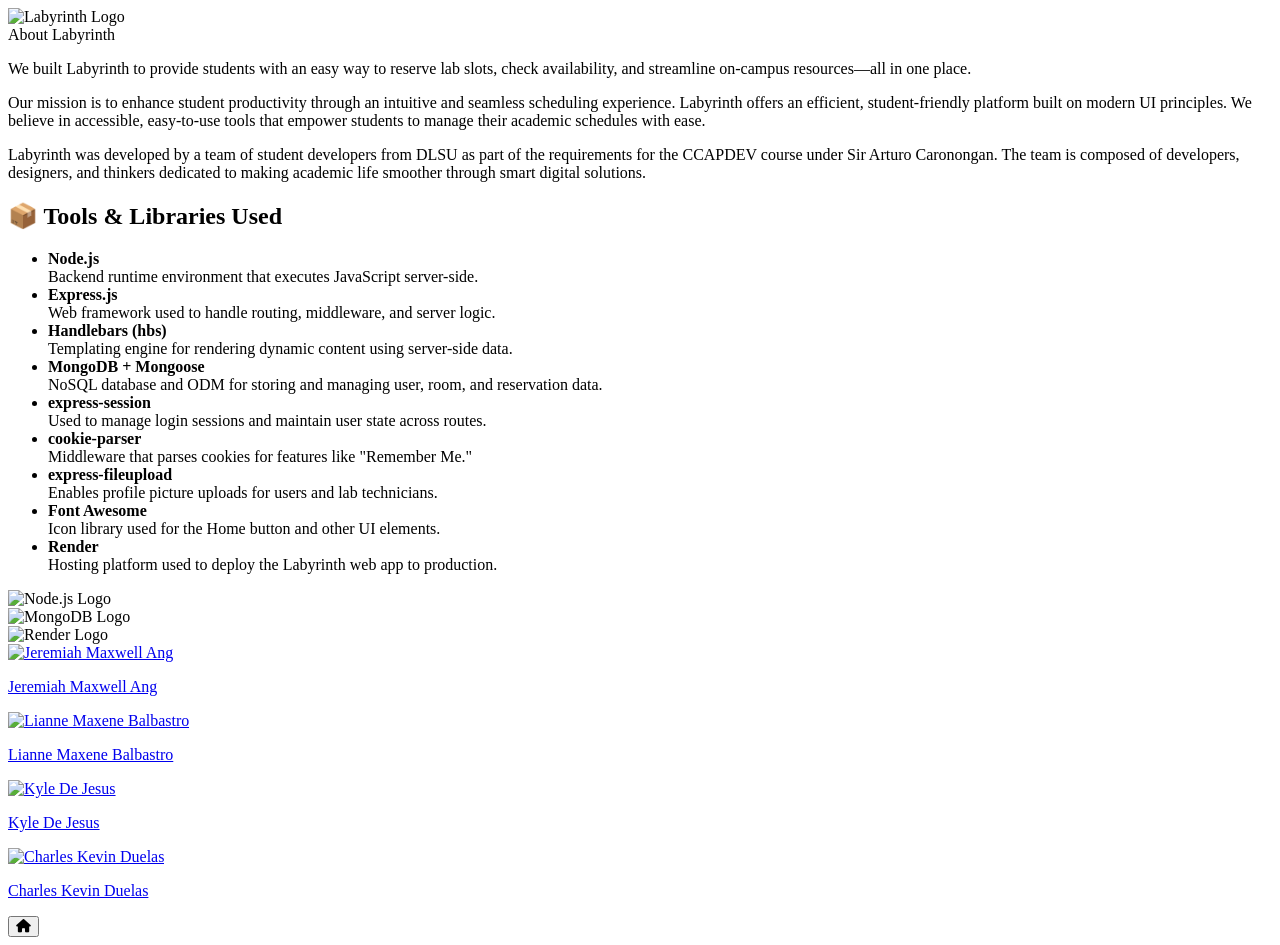
==== about-us.html @ 4719e0ca "Base Labrynth Files" ====
<!DOCTYPE html>
<html lang="en">
<head>
  <meta charset="UTF-8" />
  <title>About Us | Labyrinth</title>
  <link rel="stylesheet" href="css/global.css">
  <link rel="stylesheet" href="css/about.css">
  <link rel="stylesheet" href="css/styleguide.css">
  <link rel="stylesheet" href="css/dashboardStyle.css">
  <link rel="stylesheet" href="https://cdnjs.cloudflare.com/ajax/libs/font-awesome/6.4.0/css/all.min.css"/>
</head>
<body>

<!-- Header -->
<header class="header">
    <div class="logo-container">
        <img src="images/LabyrinthLogo.png" alt="Labyrinth Logo" onclick="redirectToDashboard()">
    </div>

    <div class="labyrinthHeader">About Labyrinth</div>

</header>

  <div class="aboutPage">
    <p class="aboutSubheader">
      We built Labyrinth to provide students with an easy way to reserve lab slots, check availability, and streamline on-campus resources—all in one place.
    </p>

    <div class="aboutContentContainer">
      <div class="aboutCard">
        <p>
            Our mission is to enhance student productivity through an intuitive and seamless scheduling experience. Labyrinth offers an efficient, student-friendly platform built on modern UI principles. We believe in accessible, easy-to-use tools that empower students to manage their academic schedules with ease.
        </p>
      </div>

      <div class="aboutCard">
        <p>
            Labyrinth was developed by a team of student developers from DLSU as part of the requirements for the CCAPDEV course under Sir Arturo Caronongan. The team is composed of developers, designers, and thinkers dedicated to making academic life smoother through smart digital solutions.
        </p>
      </div>
    </div>

<!-- Tech Stack & Logos -->
<div class="aboutTechWrapper">
    <!-- Tools Section -->
    <div class="toolsContainer">
      <div class="aboutStackContainer">
        <h2>📦 Tools & Libraries Used</h2>
        <ul class="stackList">
            <li><strong>Node.js</strong><br>Backend runtime environment that executes JavaScript server-side.</li>
            <li><strong>Express.js</strong><br>Web framework used to handle routing, middleware, and server logic.</li>
            <li><strong>Handlebars (hbs)</strong><br>Templating engine for rendering dynamic content using server-side data.</li>
            <li><strong>MongoDB + Mongoose</strong><br>NoSQL database and ODM for storing and managing user, room, and reservation data.</li>
            <li><strong>express-session</strong><br>Used to manage login sessions and maintain user state across routes.</li>
            <li><strong>cookie-parser</strong><br>Middleware that parses cookies for features like "Remember Me."</li>
            <li><strong>express-fileupload</strong><br>Enables profile picture uploads for users and lab technicians.</li>
            <li><strong>Font Awesome</strong><br>Icon library used for the Home button and other UI elements.</li>
            <li><strong>Render</strong><br>Hosting platform used to deploy the Labyrinth web app to production.</li>
          </ul>
      </div>
    </div>
  
    <!-- Logos Side by Side -->
    <div class="logosSideBySide">
      <div class="logoCard"><img src="images/Node.png" alt="Node.js Logo"></div>
      <div class="logoCard"><img src="images/Mongodb.svg" alt="MongoDB Logo"></div>
      <div class="logoCard"><img src="images/Render.jpg" alt="Render Logo"></div>
    </div>
  </div>
  
  <!-- Team Members Section -->
  <div class="teamSection">
    <a class="teamMember" href="https://github.com/jeremiahmaxwellang" target="_blank">
      <img src="images/Jeremiah.jpg" alt="Jeremiah Maxwell Ang">
      <p>Jeremiah Maxwell Ang</p>
    </a>
    <a class="teamMember" href="https://github.com/LianneMax" target="_blank">
      <img src="images/Max.jpg" alt="Lianne Maxene Balbastro">
      <p>Lianne Maxene Balbastro</p>
    </a>
    <a class="teamMember" href="https://github.com/ikyledj" target="_blank">
      <img src="images/KyleDJ.jpg" alt="Kyle De Jesus">
      <p>Kyle De Jesus</p>
    </a>
    <a class="teamMember" href="https://github.com/Duelly01" target="_blank">
      <img src="images/Charles.jpg" alt="Charles Kevin Duelas">
      <p>Charles Kevin Duelas</p>
    </a>
  </div>
  
<!-- Moved Button Below Team Section -->
<div class="homeButtonContainer">
    <button class="homeButton" onclick="window.location.href='/dashboard'">
      <i class="fas fa-home"></i>
    </button>
  </div>
  
</div>

<script src="js/common.js"></script>
</body>
</html>
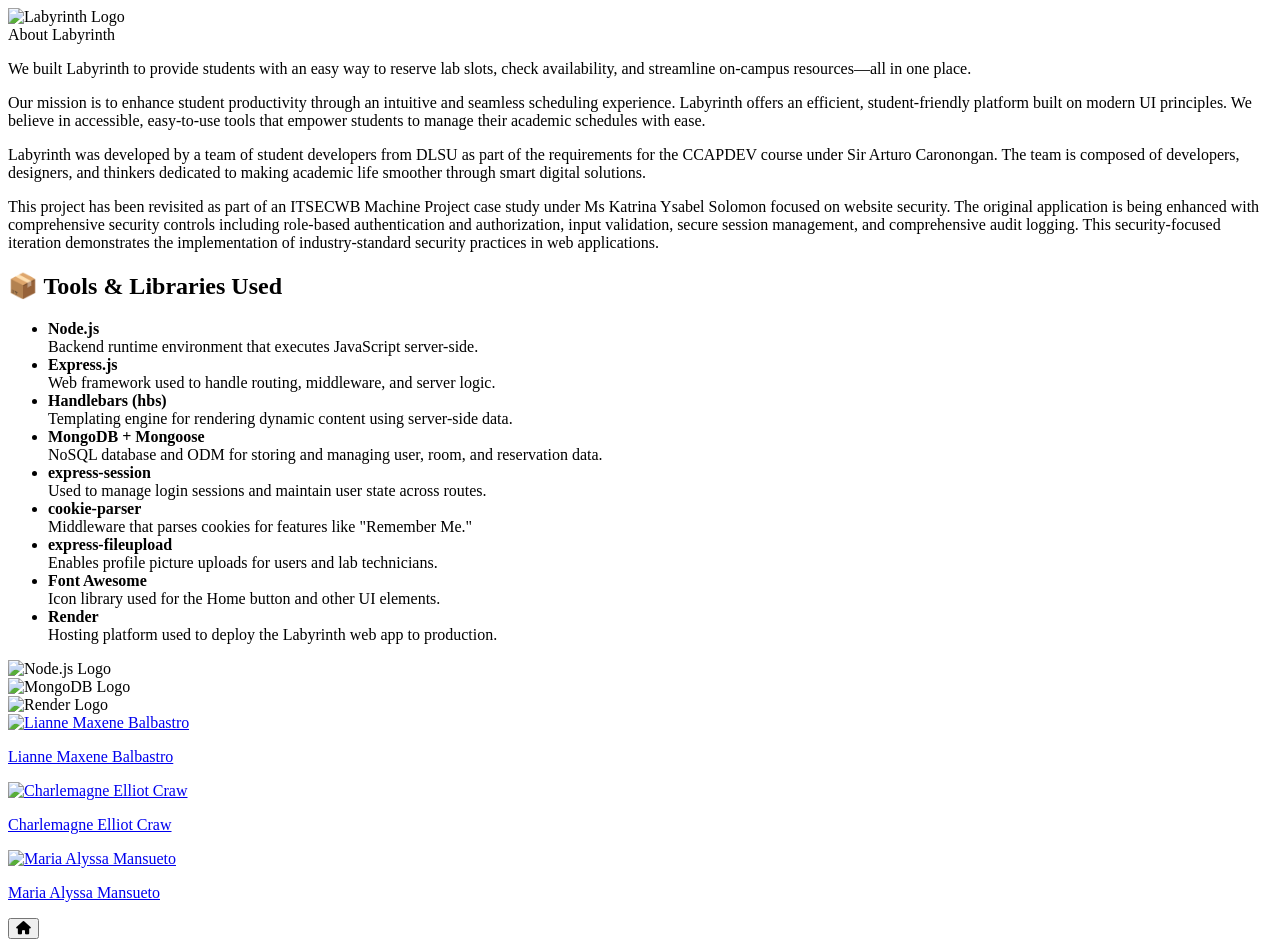
==== commit 951b1b9c: "Fixed About Page To Fit SECWB and Changed Members" ====
--- a/about-us.html
+++ b/about-us.html
@@ -38,6 +38,12 @@
             Labyrinth was developed by a team of student developers from DLSU as part of the requirements for the CCAPDEV course under Sir Arturo Caronongan. The team is composed of developers, designers, and thinkers dedicated to making academic life smoother through smart digital solutions.
         </p>
       </div>
+
+      <div class="aboutCard">
+        <p>
+            This project has been revisited as part of an ITSECWB Machine Project case study  under Ms Katrina Ysabel Solomon focused on website security. The original application is being enhanced with comprehensive security controls including role-based authentication and authorization, input validation, secure session management, and comprehensive audit logging. This security-focused iteration demonstrates the implementation of industry-standard security practices in web applications.
+        </p>
+      </div>
     </div>
 
 <!-- Tech Stack & Logos -->
@@ -70,21 +76,17 @@
   
   <!-- Team Members Section -->
   <div class="teamSection">
-    <a class="teamMember" href="https://github.com/jeremiahmaxwellang" target="_blank">
-      <img src="images/Jeremiah.jpg" alt="Jeremiah Maxwell Ang">
-      <p>Jeremiah Maxwell Ang</p>
-    </a>
     <a class="teamMember" href="https://github.com/LianneMax" target="_blank">
       <img src="images/Max.jpg" alt="Lianne Maxene Balbastro">
       <p>Lianne Maxene Balbastro</p>
     </a>
-    <a class="teamMember" href="https://github.com/ikyledj" target="_blank">
-      <img src="images/KyleDJ.jpg" alt="Kyle De Jesus">
-      <p>Kyle De Jesus</p>
+    <a class="teamMember" href="https://github.com/cosmicElze" target="_blank">
+      <img src="images/default_avatar.png" alt="Charlemagne Elliot Craw">
+      <p>Charlemagne Elliot Craw</p>
     </a>
-    <a class="teamMember" href="https://github.com/Duelly01" target="_blank">
-      <img src="images/Charles.jpg" alt="Charles Kevin Duelas">
-      <p>Charles Kevin Duelas</p>
+    <a class="teamMember" href="https://github.com/pichioes" target="_blank">
+      <img src="images/default_avatar.png" alt="Maria Alyssa Mansueto">
+      <p>Maria Alyssa Mansueto</p>
     </a>
   </div>
   
@@ -99,4 +101,4 @@
 
 <script src="js/common.js"></script>
 </body>
-</html>
+</html>
